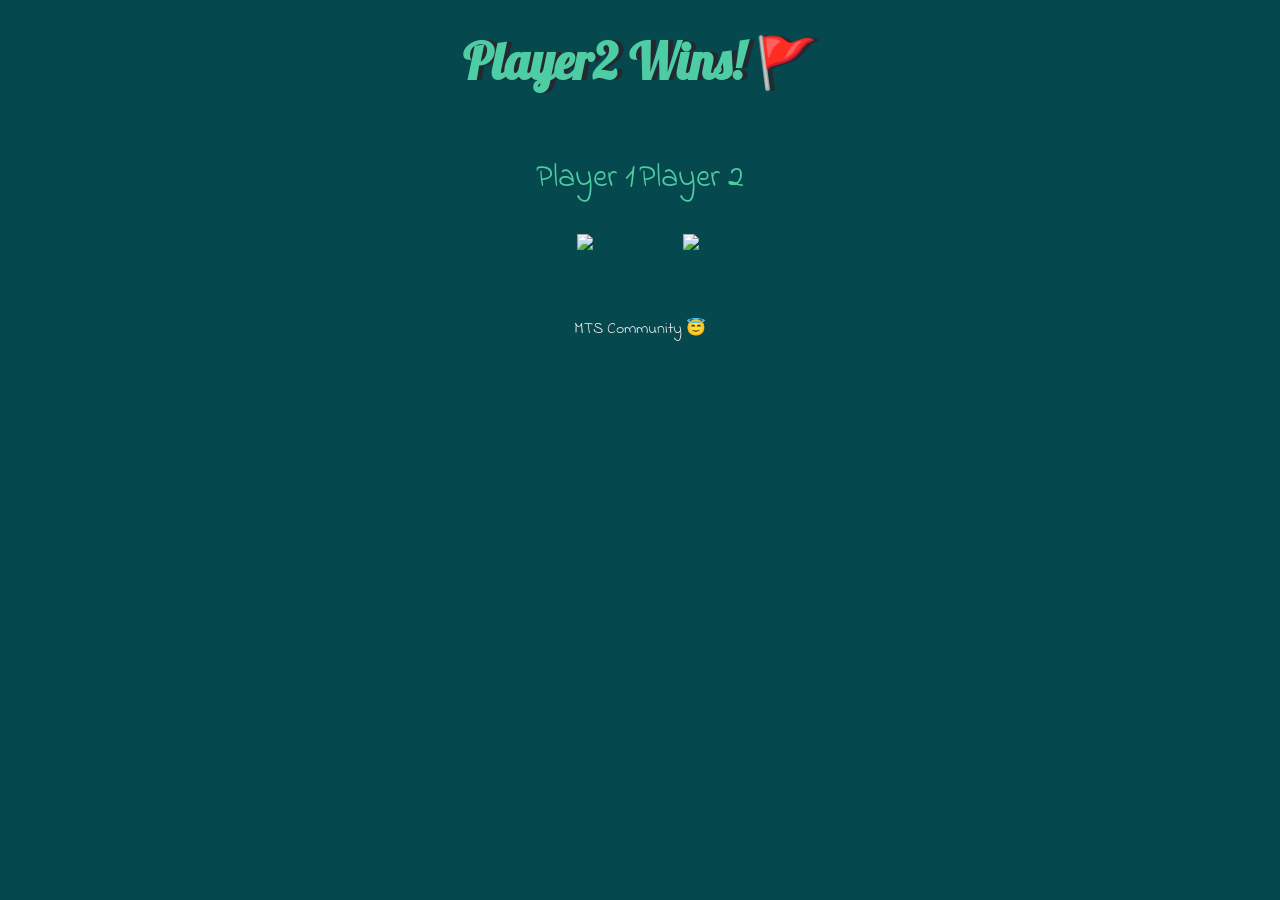
==== index.html @ 200085ea "Rename dicee.html to index.html" ====
<!DOCTYPE html>
<html lang="en" dir="ltr">
  <head>
    <meta charset="utf-8">
    <title>Dicee</title>
    <link rel="stylesheet" href="styles.css">
    <link href="https://fonts.googleapis.com/css?family=Indie+Flower|Lobster" rel="stylesheet">

  </head>
  <body>

    <div class="container">
      <h1 style="font-size: 50px;">Refresh Me</h1>

      <div class="dice">
        <p>Player 1</p>
        <img class="img1" src="images/dice6.png">
      </div>

      <div class="dice">
        <p>Player 2</p>
        <img class="img2" src="images/dice6.png">
      </div>

    </div>
<script src="script.js"></script>

  </body>

  <footer>
    MTS Community 😇
  </footer>
</html>
---- styles.css ----
.container {
  width: 70%;
  margin: auto;
  text-align: center;
}

.dice {
  text-align:center;
  display:inline-block;

}

body {
  background-color: #05484d;
}

h1 {
  margin: 30px;
  font-family: 'Lobster', cursive;
  text-shadow: 5px 0 #232931;
  font-size: 8rem;
  color: #4ECCA3;
}

p {
  font-size: 2rem;
  color: #4ECCA3;
  font-family: 'Indie Flower', cursive;
}

img {
  width: 80%;
}

footer {
  margin-top: 5%;
  color: #EEEEEE;
  text-align: center;
  font-family: 'Indie Flower', cursive;

}
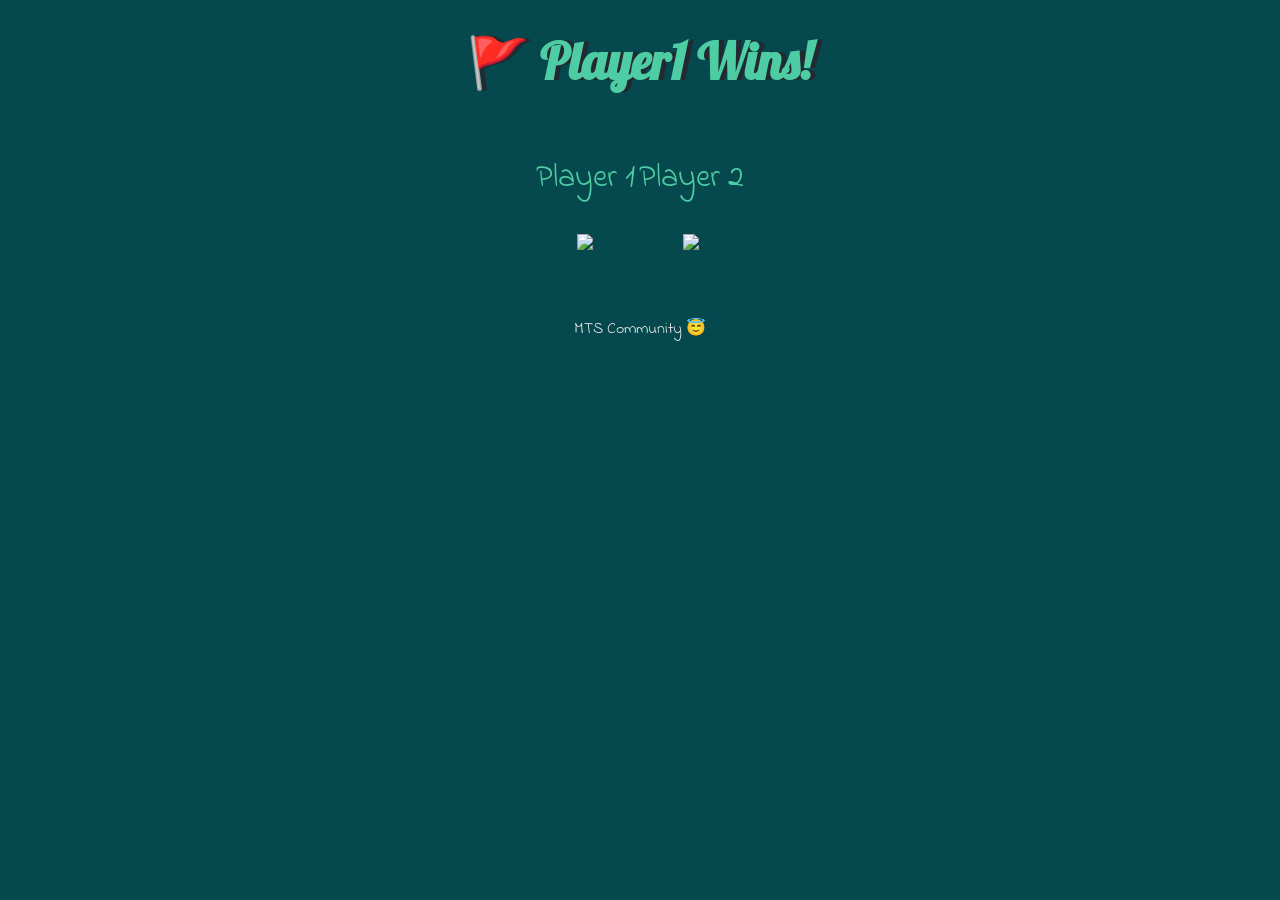
==== commit 31d32df8: "Update index.html" ====
--- a/index.html
+++ b/index.html
@@ -14,12 +14,12 @@
 
       <div class="dice">
         <p>Player 1</p>
-        <img class="img1" src="images/dice6.png">
+        <img class="img1" src="/image/dice6.png">
       </div>
 
       <div class="dice">
         <p>Player 2</p>
-        <img class="img2" src="images/dice6.png">
+        <img class="img2" src="/image/dice6.png">
       </div>
 
     </div>
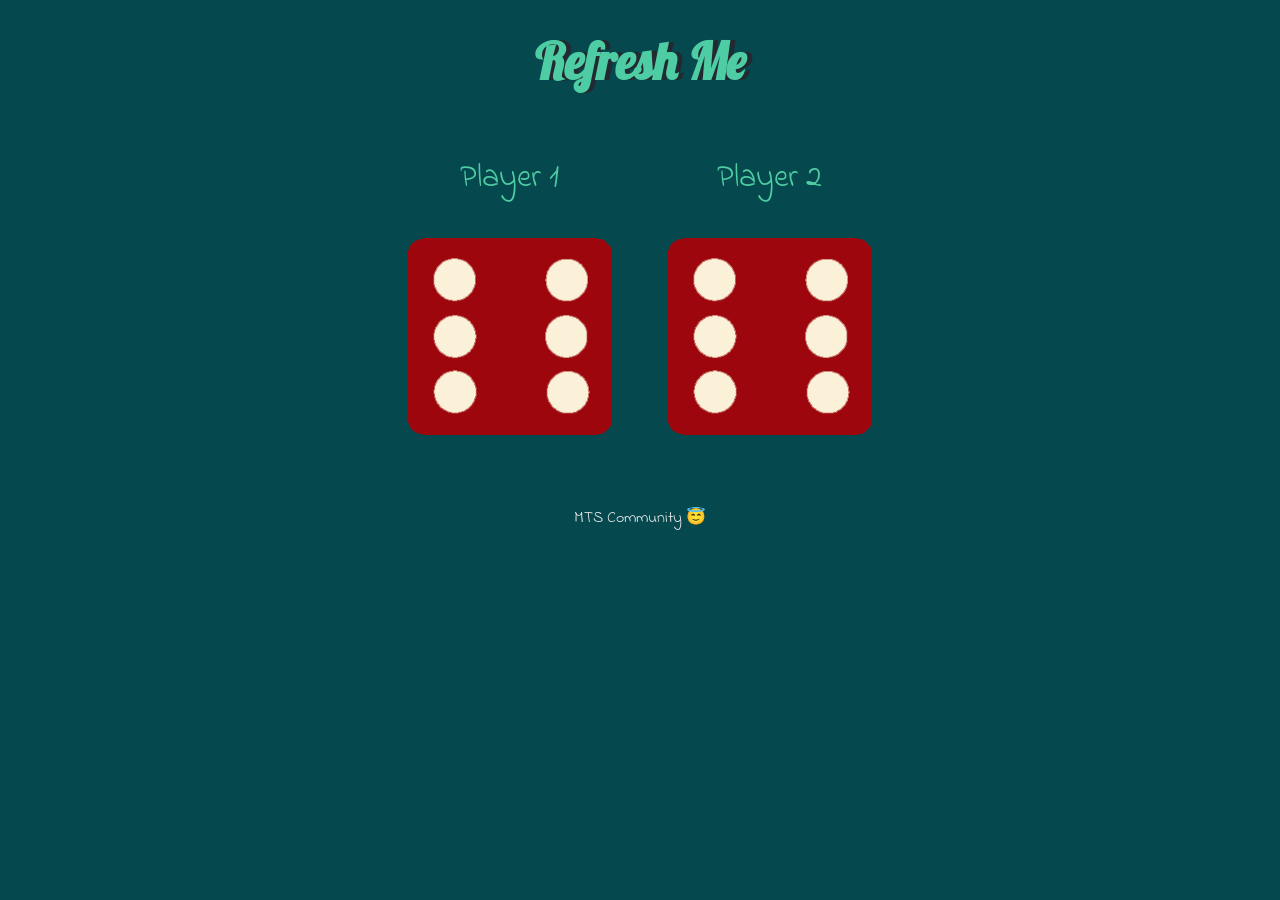
==== commit 6d4af9ee: "Update index.html" ====
--- a/index.html
+++ b/index.html
@@ -23,7 +23,7 @@
       </div>
 
     </div>
-<script src="script.js"></script>
+
 
   </body>
 
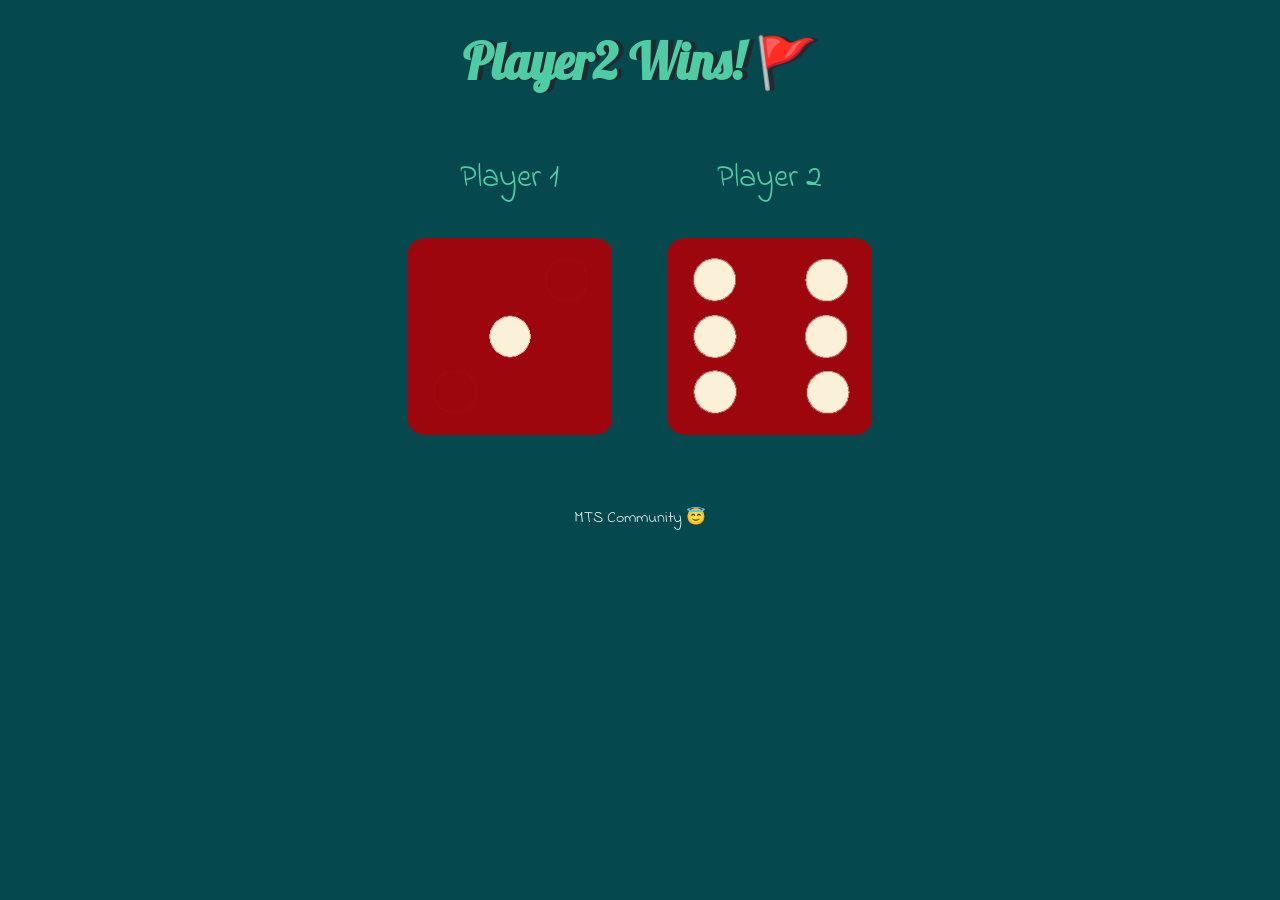
==== commit f1a65ddc: "Update index.html" ====
--- a/index.html
+++ b/index.html
@@ -14,17 +14,17 @@
 
       <div class="dice">
         <p>Player 1</p>
-        <img class="img1" src="/image/dice6.png">
+        <img class="img1" src="image/dice6.png">
       </div>
 
       <div class="dice">
         <p>Player 2</p>
-        <img class="img2" src="/image/dice6.png">
+        <img class="img2" src="image/dice6.png">
       </div>
 
     </div>
 
-
+<script src="script.js"></script>
   </body>
 
   <footer>
